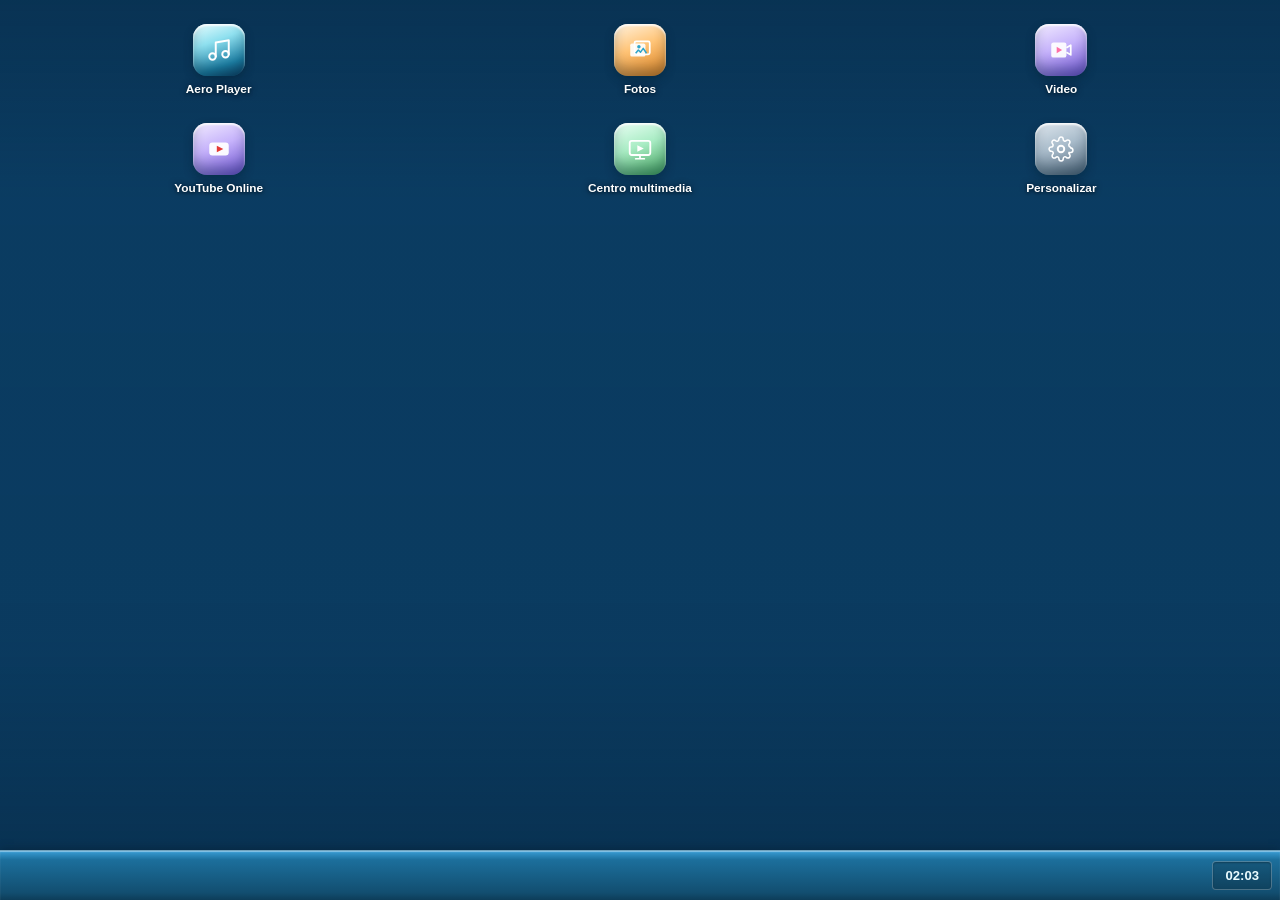
==== index.html @ 131b1865 "Add files via upload" ====
<!doctype html>
<html lang="es">
<head>
  <meta charset="UTF-8" />
  <meta name="viewport" content="width=device-width, initial-scale=1, viewport-fit=cover" />
  <meta name="theme-color" content="#2E86C1" />
  <title>Aero Player</title>
  <link rel="manifest" href="manifest.json" />
  <link rel="icon" href="icons/icon-192.png" />
  <link rel="apple-touch-icon" href="icons/icon-192.png" />
  <link rel="stylesheet" href="style.css" />
  <script src="vendor/jsmediatags.min.js"></script>
</head>
<body>
  <div class="desktop" id="desktop">
    <div class="desktop-icons">
      <button class="desktop-icon" id="appIcon" aria-label="Abrir Aero Player">
        <span class="desktop-icon-glyph">
          <svg width="26" height="26" viewBox="0 0 24 24" fill="none"><path d="M9 18V5l12-2v13" stroke="#fff" stroke-width="1.8" stroke-linecap="round" stroke-linejoin="round"/><circle cx="6" cy="18" r="3" stroke="#fff" stroke-width="1.8"/><circle cx="18" cy="16" r="3" stroke="#fff" stroke-width="1.8"/></svg>
        </span>
        <span class="desktop-icon-label">Aero Player</span>
      </button>

      <button class="desktop-icon" id="photosIcon" aria-label="Abrir Fotos">
        <span class="desktop-icon-glyph glyph-photos">
          <svg width="26" height="26" viewBox="0 0 24 24" fill="none"><rect x="3" y="6" width="14" height="12" rx="1.5" fill="#fff" fill-opacity="0.9"/><rect x="7" y="4" width="14" height="12" rx="1.5" fill="none" stroke="#fff" stroke-width="1.6"/><circle cx="11" cy="9" r="1.6" fill="#2fa4c9"/><path d="M8 15l2.5-3 2 2 2.5-3.5L18 15" stroke="#2fa4c9" stroke-width="1.4" stroke-linejoin="round" fill="none"/></svg>
        </span>
        <span class="desktop-icon-label">Fotos</span>
      </button>

      <button class="desktop-icon soon" data-app="Video" aria-label="Video">
        <span class="desktop-icon-glyph glyph-video">
          <svg width="26" height="26" viewBox="0 0 24 24" fill="none"><rect x="3" y="5" width="14" height="14" rx="2" fill="#fff" fill-opacity="0.92"/><path d="M17 10l4-2.5v9L17 14" stroke="#fff" stroke-width="1.6" stroke-linejoin="round" fill="none"/><path d="M8 9l5 3-5 3V9z" fill="#ff6fa5"/></svg>
        </span>
        <span class="desktop-icon-label">Video</span>
      </button>

      <button class="desktop-icon" id="youtubeIcon" aria-label="Abrir YouTube Online">
        <span class="desktop-icon-glyph glyph-video">
          <svg width="26" height="26" viewBox="0 0 24 24" fill="none"><rect x="3" y="6" width="18" height="12" rx="3" fill="#fff" fill-opacity="0.94"/><path d="M10 9l6 3-6 3V9z" fill="#e53935"/></svg>
        </span>
        <span class="desktop-icon-label">YouTube Online</span>
      </button>

      <button class="desktop-icon soon" data-app="Centro multimedia" aria-label="Centro multimedia">
        <span class="desktop-icon-glyph glyph-media">
          <svg width="26" height="26" viewBox="0 0 24 24" fill="none"><rect x="2.5" y="4.5" width="19" height="13" rx="2" fill="none" stroke="#fff" stroke-width="1.7"/><path d="M9.5 8.5l6 3-6 3v-6z" fill="#fff"/><path d="M8 21h8M12 17.5V21" stroke="#fff" stroke-width="1.6" stroke-linecap="round"/></svg>
        </span>
        <span class="desktop-icon-label">Centro multimedia</span>
      </button>

      <button class="desktop-icon" id="settingsIcon" aria-label="Personalizar fondo y música">
        <span class="desktop-icon-glyph glyph-settings">
          <svg width="26" height="26" viewBox="0 0 24 24" fill="none"><circle cx="12" cy="12" r="3" stroke="#fff" stroke-width="1.8"/><path d="M19.4 15a1.65 1.65 0 00.33 1.82l.06.06a2 2 0 11-2.83 2.83l-.06-.06a1.65 1.65 0 00-1.82-.33 1.65 1.65 0 00-1 1.51V21a2 2 0 01-4 0v-.09a1.65 1.65 0 00-1-1.51 1.65 1.65 0 00-1.82.33l-.06.06a2 2 0 11-2.83-2.83l.06-.06a1.65 1.65 0 00.33-1.82 1.65 1.65 0 00-1.51-1H3a2 2 0 010-4h.09a1.65 1.65 0 001.51-1 1.65 1.65 0 00-.33-1.82l-.06-.06a2 2 0 112.83-2.83l.06.06a1.65 1.65 0 001.82.33H9a1.65 1.65 0 001-1.51V3a2 2 0 014 0v.09a1.65 1.65 0 001 1.51 1.65 1.65 0 001.82-.33l.06-.06a2 2 0 112.83 2.83l-.06.06a1.65 1.65 0 00-.33 1.82V9c.14.6.63 1.05 1.24 1.19a1.65 1.65 0 001.51 1H21a2 2 0 010 4h-.09a1.65 1.65 0 00-1.51 1z" stroke="#fff" stroke-width="1.4" stroke-linejoin="round"/></svg>
        </span>
        <span class="desktop-icon-label">Personalizar</span>
      </button>
    </div>

    <div class="desktop-taskbar">
      <div class="taskbar-buttons" id="taskbarButtons"></div>
      <div class="taskbar-clock" id="taskbarClock">3:00</div>
    </div>
  </div>

  <div class="window" id="appWindow" data-title="Aero Player">
    <div class="window-titlebar">
      <div class="window-title">
        <span class="window-title-icon"></span>
        Aero Player
      </div>
      <div class="window-controls">
        <button class="win-btn win-min" data-action="min" aria-label="Minimizar">
          <svg width="10" height="10" viewBox="0 0 10 10"><rect x="0" y="8" width="10" height="2" fill="currentColor"/></svg>
        </button>
        <button class="win-btn win-max" data-action="max" aria-label="Maximizar">
          <svg width="10" height="10" viewBox="0 0 10 10"><rect x="0.5" y="0.5" width="9" height="9" stroke="currentColor" stroke-width="1.4" fill="none"/></svg>
        </button>
        <button class="win-btn win-close" data-action="close" aria-label="Cerrar">
          <svg width="11" height="11" viewBox="0 0 11 11"><path d="M1 1l9 9M10 1l-9 9" stroke="currentColor" stroke-width="1.8" stroke-linecap="round"/></svg>
        </button>
      </div>
    </div>

    <div class="window-body no-pad">
      <div class="lock-widget">
        <div class="lock-widget-sky">
          <div class="lock-widget-top">
            <span class="brand-chip">
              <span class="brand-badge"></span>
              Aero Player
            </span>
            <span class="status-glyphs">
              <svg width="14" height="14" viewBox="0 0 24 24" fill="none"><path d="M12 20.5a1.4 1.4 0 100-2.8 1.4 1.4 0 000 2.8zM6.5 14.5a8 8 0 0111 0M3.5 10.8a12.5 12.5 0 0117 0" stroke="currentColor" stroke-width="1.8" stroke-linecap="round"/></svg>
              <svg width="17" height="12" viewBox="0 0 24 16" fill="none"><rect x="1" y="1" width="19" height="14" rx="3" stroke="currentColor" stroke-width="1.6"/><rect x="3.5" y="3.5" width="12" height="9" rx="1.4" fill="currentColor"/><rect x="21" y="5.5" width="2" height="5" rx="1" fill="currentColor"/></svg>
            </span>
          </div>
          <div class="lock-date" id="lockDate">martes 1 de septiembre</div>
          <div class="lock-time" id="lockTime">3:00</div>
        </div>
      </div>

      <div class="split-container" id="splitContainer">
        <section class="glass-panel now-playing" id="paneTop">
          <div class="orb-wrap" id="orbWrap">
            <img class="cover-art" id="coverArt" alt="" />
            <div class="orb-disc" id="orbDisc"></div>
          </div>

          <div class="track-meta">
            <div class="track-title" id="trackTitle">Sin música cargada</div>
            <div class="track-artist" id="trackArtist">Agrega canciones para empezar</div>
          </div>

          <div class="progress-row">
            <div class="progress-track" id="progressTrack">
              <div class="progress-fill" id="progressFill"></div>
            </div>
            <div class="progress-labels">
              <span id="timeCurrent">0:00</span>
              <span id="timeDuration">0:00</span>
            </div>
          </div>

          <div class="controls-row">
            <button class="transport-btn small" id="prevBtn" aria-label="Anterior">
              <svg width="20" height="20" viewBox="0 0 24 24" fill="currentColor"><path d="M6 6h2v12H6zM19 6l-9 6 9 6z"/></svg>
            </button>
            <button class="transport-btn play" id="playBtn" aria-label="Reproducir">
              <svg id="playIcon" width="26" height="26" viewBox="0 0 24 24" fill="currentColor"><path d="M8 5v14l12-7z"/></svg>
            </button>
            <button class="transport-btn small" id="nextBtn" aria-label="Siguiente">
              <svg width="20" height="20" viewBox="0 0 24 24" fill="currentColor"><path d="M16 6h2v12h-2zM5 6l9 6-9 6z"/></svg>
            </button>
          </div>

          <div class="visualizer" id="visualizer" aria-hidden="true">
            <span></span><span></span><span></span><span></span><span></span><span></span><span></span>
          </div>

          <div class="volume-row">
            <svg width="16" height="16" viewBox="0 0 24 24" fill="currentColor"><path d="M3 10v4h4l5 5V5L7 10H3z"/></svg>
            <input type="range" id="volumeSlider" min="0" max="100" value="80" />
          </div>
        </section>

        <div class="split-divider" id="splitDivider" role="separator" tabindex="0" aria-orientation="horizontal" aria-valuemin="25" aria-valuemax="78" aria-valuenow="58" aria-label="Redimensionar paneles">
          <span class="split-grip"></span>
        </div>

        <section class="glass-panel playlist-panel" id="paneBottom">
          <div class="playlist-head">
            <div class="playlist-heading"><span class="playlist-title">Tu música</span><span class="playlist-count" id="playlistCount">0 canciones</span></div>
            <div class="library-tools">
              <input id="searchInput" class="library-search" type="search" placeholder="Buscar…" aria-label="Buscar en tu música" />
              <select id="sortSelect" class="library-sort" aria-label="Ordenar biblioteca">
                <option value="added">Agregadas</option><option value="title">Título</option><option value="artist">Artista</option><option value="album">Álbum</option><option value="favorite">Favoritas</option>
              </select>
            </div>
          </div>

          <div class="playlist-scroll" id="playlistScroll">
            <div class="empty-state" id="emptyState">
              <svg viewBox="0 0 24 24" fill="none"><path d="M9 18V5l12-2v13" stroke="currentColor" stroke-width="1.6" stroke-linecap="round" stroke-linejoin="round"/><circle cx="6" cy="18" r="3" stroke="currentColor" stroke-width="1.6"/><circle cx="18" cy="16" r="3" stroke="currentColor" stroke-width="1.6"/></svg>
              <div>Aún no tienes canciones aquí.<br />Agrega archivos de música de tu dispositivo.</div>
            </div>
          </div>

          <div class="dock-row">
            <button class="dock-icon dock-add" id="addBtnEmpty" title="Agregar música" aria-label="Agregar música">
              <svg width="24" height="24" viewBox="0 0 24 24" fill="none"><path d="M4 20l3-8 11-9 3 3-9 11-8 3z" stroke="#fff" stroke-width="1.6" stroke-linejoin="round" fill="rgba(255,255,255,0.25)"/><path d="M14.5 4.5l5 5" stroke="#fff" stroke-width="1.6"/><circle cx="6.5" cy="17.5" r="2" fill="#fff"/></svg>
            </button>
            <button class="dock-icon dock-shuffle" id="shuffleBtn" title="Aleatorio" aria-label="Aleatorio">
              <svg width="24" height="24" viewBox="0 0 24 24" fill="none">
                <g fill="#fff"><circle cx="12" cy="4.5" r="2.6"/><circle cx="19" cy="9.5" r="2.6"/><circle cx="19" cy="16.5" r="2.6"/><circle cx="12" cy="20.5" r="2.6"/><circle cx="5" cy="16.5" r="2.6"/><circle cx="5" cy="9.5" r="2.6"/><circle cx="12" cy="12.5" r="2.9" fill="rgba(255,255,255,0.85)"/></g>
              </svg>
            </button>
            <button class="dock-icon dock-repeat" id="repeatBtn" title="Repetir" aria-label="Repetir">
              <svg width="22" height="22" viewBox="0 0 24 24" fill="none"><rect x="9" y="2" width="6" height="9" rx="2" fill="#fff"/><path d="M7 10c0 3 2 5.5 5 5.5s5-2.5 5-5.5" stroke="#fff" stroke-width="1.8" stroke-linecap="round"/><path d="M6 8l1 2-2 1M18 8l-1 2 2 1" stroke="#fff" stroke-width="1.6" stroke-linecap="round" stroke-linejoin="round"/><path d="M9 19h6M12 16v5" stroke="#fff" stroke-width="1.8" stroke-linecap="round"/></svg>
            </button>
            <button class="library-mini-btn" id="folderBtn" title="Agregar carpeta">＋ Carpeta</button>
            <button class="library-mini-btn" id="exportBtn" title="Exportar metadatos">Exportar</button>
            <button class="library-mini-btn" id="importBtn" title="Importar metadatos">Importar</button>
            <button class="library-mini-btn danger" id="clearLibraryBtn" title="Vaciar biblioteca">Vaciar</button>
          </div>
        </section>
      </div>
    </div>
  </div>

  <div class="window" id="youtubeWindow" data-title="YouTube Online">
    <div class="window-titlebar"><div class="window-title"><span class="window-title-icon"></span>YouTube Online</div><div class="window-controls"><button class="win-btn win-min" data-action="min" aria-label="Minimizar">−</button><button class="win-btn win-max" data-action="max" aria-label="Maximizar">□</button><button class="win-btn win-close" data-action="close" aria-label="Cerrar">×</button></div></div>
    <div class="window-body youtube-body">
      <div class="youtube-toolbar"><input id="youtubeUrlInput" type="url" placeholder="Pega un enlace de YouTube…" aria-label="Enlace de YouTube" /><button id="youtubeLoadBtn" class="glossy-btn">Cargar</button></div>
      <div class="youtube-note">Reproductor oficial incrustado. Aero Player no puede quitar los anuncios que YouTube decida mostrar.</div>
      <iframe id="youtubeFrame" title="Reproductor de YouTube" allow="autoplay; encrypted-media; picture-in-picture" allowfullscreen></iframe>
    </div>
  </div>

  <div class="window" id="photoWindow" data-title="Fotos">
    <div class="window-titlebar">
      <div class="window-title">
        <span class="window-title-icon"></span>
        Fotos
      </div>
      <div class="window-controls">
        <button class="win-btn win-min" data-action="min" aria-label="Minimizar">
          <svg width="10" height="10" viewBox="0 0 10 10"><rect x="0" y="8" width="10" height="2" fill="currentColor"/></svg>
        </button>
        <button class="win-btn win-max" data-action="max" aria-label="Maximizar">
          <svg width="10" height="10" viewBox="0 0 10 10"><rect x="0.5" y="0.5" width="9" height="9" stroke="currentColor" stroke-width="1.4" fill="none"/></svg>
        </button>
        <button class="win-btn win-close" data-action="close" aria-label="Cerrar">
          <svg width="11" height="11" viewBox="0 0 11 11"><path d="M1 1l9 9M10 1l-9 9" stroke="currentColor" stroke-width="1.8" stroke-linecap="round"/></svg>
        </button>
      </div>
    </div>

    <div class="window-body photo-body">
      <img class="photo-view" src="assets/monipple.jpg" alt="Foto" />
    </div>
  </div>

  <div class="window" id="settingsWindow" data-title="Personalizar">
    <div class="window-titlebar">
      <div class="window-title">
        <span class="window-title-icon"></span>
        Personalizar
      </div>
      <div class="window-controls">
        <button class="win-btn win-min" data-action="min" aria-label="Minimizar">
          <svg width="10" height="10" viewBox="0 0 10 10"><rect x="0" y="8" width="10" height="2" fill="currentColor"/></svg>
        </button>
        <button class="win-btn win-max" data-action="max" aria-label="Maximizar">
          <svg width="10" height="10" viewBox="0 0 10 10"><rect x="0.5" y="0.5" width="9" height="9" stroke="currentColor" stroke-width="1.4" fill="none"/></svg>
        </button>
        <button class="win-btn win-close" data-action="close" aria-label="Cerrar">
          <svg width="11" height="11" viewBox="0 0 11 11"><path d="M1 1l9 9M10 1l-9 9" stroke="currentColor" stroke-width="1.8" stroke-linecap="round"/></svg>
        </button>
      </div>
    </div>

    <div class="window-body settings-body">
      <div class="settings-card">
        <div class="settings-row">
          <div class="settings-row-text">
            <strong>Fondo de escritorio</strong>
            <span>La imagen detrás de los íconos y la barra de tareas</span>
          </div>
          <button class="library-mini-btn" id="wallpaperPickBtn">Elegir imagen</button>
        </div>
        <div class="settings-row">
          <div class="settings-row-text">
            <strong>Música de fondo</strong>
            <span>Suena en el escritorio; se pausa al abrir una ventana</span>
          </div>
          <button class="library-mini-btn" id="ambientPickBtn">Elegir audio</button>
        </div>
      </div>
      <button class="library-mini-btn danger" id="settingsResetBtn">Restablecer valores originales</button>
    </div>
  </div>

  <div class="toast" id="toast"></div>

  <input type="file" id="fileInput" accept="audio/*" multiple style="display:none" />
  <input type="file" id="coverInput" accept="image/*" style="display:none" />
  <input type="file" id="libraryInput" accept="application/json,.json" style="display:none" />
  <input type="file" id="wallpaperInput" accept="image/*" style="display:none" />
  <input type="file" id="ambientInput" accept="audio/*" style="display:none" />
  <audio id="audioEl" preload="metadata"></audio>
  <audio id="ambientEl" src="assets/desktop-ambient.mp3" loop preload="none"></audio>

  <script src="app.js"></script>
</body>
</html>
---- style.css ----
:root {
  --sky-deep: #0b3d63;
  --sky-mid: #1c6f9c;
  --sky-bright: #2fa4c9;
  --aqua: #a9ecf2;
  --leaf: #7fd88f;
  --leaf-deep: #3fa15a;
  --grass: #6fce4a;
  --pink: #ff6fa5;
  --pink-deep: #d43f7c;
  --violet: #9b7ff0;
  --violet-deep: #6a4fd0;
  --chrome-hi: #ffffff;
  --chrome-lo: #c7d7de;
  --ink: #0c2b3a;
  --ink-soft: #35566a;
  --glass: rgba(255, 255, 255, 0.34);
  --glass-strong: rgba(255, 255, 255, 0.68);
  --glass-edge: rgba(255, 255, 255, 0.9);
  --shadow-deep: rgba(4, 30, 46, 0.45);
  font-size: 16px;
}

* {
  box-sizing: border-box;
}

html,
body {
  margin: 0;
  padding: 0;
  height: 100%;
  overscroll-behavior: none;
}

body {
  font-family: "Segoe UI", "Helvetica Neue", Arial, sans-serif;
  color: var(--ink);
  background: #0b3d63;
  height: 100%;
  overflow: hidden;
  position: fixed;
  inset: 0;
}

/* ---------- Lock-screen style clock widget ---------- */
.lock-widget {
  padding: 0;
  flex-shrink: 0;
}

.lock-widget-sky {
  text-align: center;
  color: #ffffff;
  text-shadow: 0 2px 6px rgba(3, 30, 46, 0.55);
  padding: 7px 12px 10px;
  border-radius: 18px;
  background-image: url("assets/sky-widget.png");
  background-size: cover;
  background-position: center;
  image-rendering: pixelated;
  box-shadow:
    inset 0 2px 2px rgba(255, 255, 255, 0.7),
    inset 0 -30px 30px -20px rgba(3, 30, 46, 0.35),
    0 6px 16px -4px rgba(3, 30, 46, 0.4);
  border: 1px solid rgba(255, 255, 255, 0.6);
  position: relative;
  overflow: hidden;
}

.lock-widget-sky::before {
  content: "";
  position: absolute;
  inset: 0;
  background: linear-gradient(180deg, rgba(8, 40, 70, 0.32) 0%, rgba(8, 40, 70, 0.12) 45%, rgba(8, 40, 70, 0.3) 100%);
  pointer-events: none;
}

.lock-widget-sky > * {
  position: relative;
  z-index: 1;
}

.lock-widget-top {
  display: flex;
  align-items: center;
  justify-content: space-between;
  margin-bottom: 6px;
}

.brand-chip {
  display: flex;
  align-items: center;
  gap: 7px;
  font-size: 0.78rem;
  font-weight: 600;
  background: rgba(255, 255, 255, 0.28);
  border: 1px solid rgba(255, 255, 255, 0.55);
  padding: 4px 10px 4px 5px;
  border-radius: 999px;
  backdrop-filter: blur(6px);
}

.brand-badge {
  width: 18px;
  height: 18px;
  border-radius: 6px;
  background: linear-gradient(180deg, #eafcff 0%, #7fd2e8 45%, #1c8db0 100%);
  box-shadow:
    inset 0 1px 1px rgba(255, 255, 255, 0.95),
    inset 0 -2px 3px rgba(4, 60, 85, 0.35);
  position: relative;
  flex-shrink: 0;
}

.status-glyphs {
  display: flex;
  align-items: center;
  gap: 6px;
  opacity: 0.9;
}

.lock-date {
  font-size: 0.82rem;
  font-weight: 500;
  letter-spacing: 0.3px;
  opacity: 0.95;
}

.lock-time {
  font-size: 2.1rem;
  font-weight: 700;
  line-height: 1.1;
  letter-spacing: 0.5px;
}

/* Glass panel base, used by album card and playlist */
.glass-panel {
  background: linear-gradient(155deg, var(--glass-strong), var(--glass) 55%, rgba(255, 255, 255, 0.2));
  border: 1px solid var(--glass-edge);
  border-radius: 26px;
  box-shadow:
    inset 0 1px 1px rgba(255, 255, 255, 0.95),
    inset 0 -18px 30px -20px rgba(255, 255, 255, 0.65),
    0 12px 30px -10px var(--shadow-deep);
  backdrop-filter: blur(16px);
  -webkit-backdrop-filter: blur(16px);
  position: relative;
  overflow: hidden;
}

.glass-panel::before {
  content: "";
  position: absolute;
  top: -30%;
  left: -10%;
  width: 120%;
  height: 55%;
  background: linear-gradient(180deg, rgba(255, 255, 255, 0.6), transparent);
  transform: rotate(-4deg);
  pointer-events: none;
}

/* Now-playing hero */
.now-playing {
  padding: 22px 22px 18px;
  display: flex;
  flex-direction: column;
  align-items: center;
  gap: 14px;
  flex-shrink: 0;
}

.orb-wrap {
  width: 176px;
  height: 176px;
  flex-shrink: 0;
  border-radius: 50%;
  position: relative;
  display: flex;
  align-items: center;
  justify-content: center;
  overflow: hidden;
  background: linear-gradient(160deg, #eafeff 0%, #8fe0ef 35%, #1c7ea3 75%, #0b3d63 100%);
  box-shadow:
    inset 0 3px 4px rgba(255, 255, 255, 0.95),
    inset 0 -14px 26px rgba(4, 40, 60, 0.4),
    0 14px 34px -8px rgba(3, 30, 46, 0.55);
}

.cover-art {
  position: absolute;
  inset: 0;
  width: 100%;
  height: 100%;
  object-fit: cover;
  display: none;
}

.orb-wrap.has-cover .cover-art {
  display: block;
}

.orb-wrap.has-cover .orb-disc {
  display: none;
}

.orb-wrap.has-cover.spinning .cover-art {
  animation: spin 8s linear infinite;
}

.orb-wrap::after {
  content: "";
  position: absolute;
  top: 8%;
  left: 14%;
  width: 46%;
  height: 30%;
  border-radius: 50%;
  background: rgba(255, 255, 255, 0.8);
  filter: blur(3px);
}

.orb-wrap.spinning .orb-disc {
  animation: spin 8s linear infinite;
}

.orb-disc {
  width: 66%;
  height: 66%;
  border-radius: 50%;
  background: conic-gradient(from 200deg, #f4fbff, #cfe9f5, #eaf6ff, #d8cdf5, #cdeef0, #f4fbff);
  display: flex;
  align-items: center;
  justify-content: center;
  box-shadow: inset 0 0 0 6px rgba(255, 255, 255, 0.4), inset 0 2px 6px rgba(3, 30, 46, 0.25);
}

.orb-disc::after {
  content: "";
  width: 20%;
  height: 20%;
  border-radius: 50%;
  background: radial-gradient(circle at 35% 30%, #ffffff, #b9c6cd 60%, #7c8a92);
  box-shadow: inset 0 1px 2px rgba(0, 0, 0, 0.35);
}

@keyframes spin {
  to {
    transform: rotate(360deg);
  }
}

.track-meta {
  text-align: center;
  color: #eafcff;
  text-shadow: 0 1px 3px rgba(2, 30, 45, 0.55);
  min-height: 46px;
}

.track-title {
  font-size: 1.08rem;
  font-weight: 600;
  overflow: hidden;
  text-overflow: ellipsis;
  white-space: nowrap;
  max-width: 280px;
}

.track-artist {
  font-size: 0.88rem;
  opacity: 0.85;
  margin-top: 2px;
}

/* Progress */
.progress-row {
  width: 100%;
  display: flex;
  flex-direction: column;
  gap: 4px;
}

.progress-track {
  position: relative;
  height: 10px;
  border-radius: 999px;
  background: rgba(6, 40, 58, 0.35);
  box-shadow: inset 0 2px 3px rgba(3, 25, 38, 0.5);
  cursor: pointer;
}

.progress-fill {
  position: absolute;
  inset: 0;
  width: 0%;
  border-radius: 999px;
  background: linear-gradient(180deg, #d3fff2, var(--leaf) 40%, var(--leaf-deep));
  box-shadow: inset 0 1px 1px rgba(255, 255, 255, 0.8);
}

.progress-fill::after {
  content: "";
  position: absolute;
  right: -2px;
  top: 50%;
  width: 16px;
  height: 16px;
  transform: translate(50%, -50%);
  border-radius: 50%;
  background: radial-gradient(circle at 35% 30%, #ffffff, #cfeee0 60%, #7fd88f);
  box-shadow: 0 1px 4px rgba(3, 25, 38, 0.5);
}

.progress-labels {
  display: flex;
  justify-content: space-between;
  font-size: 0.72rem;
  color: #eafcff;
  opacity: 0.85;
  padding: 0 2px;
}

/* Transport controls */
.controls-row {
  display: flex;
  align-items: center;
  justify-content: center;
  gap: 22px;
}

.transport-btn {
  border: none;
  cursor: pointer;
  display: flex;
  align-items: center;
  justify-content: center;
  background: linear-gradient(180deg, #ffffff, #cfe7ee 55%, #9cc7d6);
  box-shadow:
    inset 0 1px 1px rgba(255, 255, 255, 0.95),
    inset 0 -3px 5px rgba(20, 70, 90, 0.25),
    0 4px 10px rgba(4, 30, 46, 0.4);
  color: var(--sky-deep);
}

.transport-btn:active {
  transform: translateY(1px);
  box-shadow:
    inset 0 1px 1px rgba(255, 255, 255, 0.8),
    inset 0 2px 4px rgba(20, 70, 90, 0.3);
}

.transport-btn.small {
  width: 46px;
  height: 46px;
  border-radius: 50%;
}

.transport-btn.play {
  width: 68px;
  height: 68px;
  border-radius: 50%;
  background: linear-gradient(180deg, #eafff5, #a9ecc4 45%, #3fa15a);
}

/* Winamp-style visualizer bars */
.visualizer {
  display: flex;
  align-items: flex-end;
  justify-content: center;
  gap: 4px;
  width: 100%;
  max-width: 180px;
  height: 22px;
  padding: 0 6px;
}

.visualizer span {
  flex: 1;
  height: 14%;
  border-radius: 2px;
  background: linear-gradient(180deg, #d3fff2, var(--leaf) 55%, var(--leaf-deep));
  box-shadow: inset 0 1px 1px rgba(255, 255, 255, 0.7);
  transition: height 0.22s ease;
}

.visualizer.live span {
  opacity: 1;
}

.visualizer:not(.live) span {
  opacity: 0.45;
}

/* Playlist panel */
.playlist-panel {
  flex: 1;
  display: flex;
  flex-direction: column;
  min-height: 220px;
  padding: 16px 16px 14px;
}

.playlist-head {
  display: flex;
  align-items: center;
  justify-content: space-between;
  padding: 0 2px 10px;
}

.playlist-title {
  font-weight: 600;
  color: var(--ink);
  font-size: 0.98rem;
}

.playlist-count {
  font-size: 0.78rem;
  color: var(--ink-soft);
}

.playlist-scroll {
  flex: 1;
  overflow-y: auto;
  display: flex;
  flex-direction: column;
  gap: 6px;
  padding-right: 2px;
}

.track-row {
  display: flex;
  align-items: center;
  gap: 12px;
  padding: 8px 10px;
  border-radius: 14px;
  cursor: pointer;
  background: rgba(255, 255, 255, 0.32);
  border: 1px solid rgba(255, 255, 255, 0.55);
  transition: background 0.15s ease;
}

.track-row:active {
  background: rgba(255, 255, 255, 0.55);
}

.track-row.playing {
  background: linear-gradient(90deg, rgba(127, 216, 143, 0.45), rgba(255, 255, 255, 0.4));
  border-color: rgba(127, 216, 143, 0.75);
}

.track-num {
  width: 18px;
  text-align: center;
  font-size: 0.78rem;
  color: var(--ink-soft);
  flex-shrink: 0;
}

/* Buddy-orb style thumbnails, MSN-messenger flavored */
.track-thumb {
  width: 38px;
  height: 38px;
  border-radius: 50%;
  flex-shrink: 0;
  background: linear-gradient(160deg, #eafeff 0%, #8fe0ef 35%, #1c7ea3 100%);
  background-size: cover;
  background-position: center;
  box-shadow:
    inset 0 2px 2px rgba(255, 255, 255, 0.9),
    inset 0 -6px 8px rgba(4, 30, 46, 0.25),
    0 2px 5px rgba(4, 30, 46, 0.3);
  position: relative;
}

.track-thumb.buddy-0 { background-image: linear-gradient(160deg, #eafff5 0%, #a9ecc4 45%, #3fa15a 100%) !important; }
.track-thumb.buddy-1 { background-image: linear-gradient(160deg, #fff0f6 0%, #ffb0cf 45%, var(--pink-deep) 100%) !important; }
.track-thumb.buddy-2 { background-image: linear-gradient(160deg, #eafeff 0%, #8fe0ef 45%, #1c7ea3 100%) !important; }
.track-thumb.buddy-3 { background-image: linear-gradient(160deg, #f2ecff 0%, #c6b3fb 45%, var(--violet-deep) 100%) !important; }
.track-thumb.buddy-4 { background-image: linear-gradient(160deg, #fff3e0 0%, #ffc477 45%, #d97f1e 100%) !important; }

.track-thumb.no-cover::after {
  content: "";
  position: absolute;
  inset: 0;
  border-radius: 50%;
  background-image: url("data:image/svg+xml;utf8,<svg xmlns='http://www.w3.org/2000/svg' viewBox='0 0 24 24'><path fill='rgba(12,43,58,0.55)' d='M9 18V5l12-2v13c0 1.7-1.8 3-4 3s-4-1.3-4-3 1.8-3 4-3c.7 0 1.4.1 2 .4V7.4L11 9v9c0 1.7-1.8 3-4 3s-4-1.3-4-3 1.8-3 4-3c.7 0 1.4.1 2 .4V6.9L9 8v10z'/></svg>");
  background-repeat: no-repeat;
  background-position: center;
  background-size: 46%;
}

.track-row.playing .track-num {
  color: var(--leaf-deep);
  font-weight: 700;
}

.track-info {
  flex: 1;
  min-width: 0;
}

.track-info .name {
  font-size: 0.88rem;
  font-weight: 600;
  color: var(--ink);
  overflow: hidden;
  text-overflow: ellipsis;
  white-space: nowrap;
}

.track-info .sub {
  font-size: 0.72rem;
  color: var(--ink-soft);
}

.empty-state {
  flex: 1;
  display: flex;
  flex-direction: column;
  align-items: center;
  justify-content: center;
  text-align: center;
  gap: 10px;
  color: var(--ink-soft);
  padding: 16px;
}

.empty-state svg {
  width: 50px;
  height: 50px;
  opacity: 0.7;
}

/* ---------- Colorful glossy dock row (bottom shortcuts) ---------- */
.dock-row {
  display: flex;
  align-items: center;
  justify-content: center;
  gap: 18px;
  padding-top: 12px;
  margin-top: 4px;
  border-top: 1px solid rgba(255, 255, 255, 0.5);
}

.dock-icon {
  width: 56px;
  height: 56px;
  border-radius: 18px;
  border: none;
  cursor: pointer;
  display: flex;
  align-items: center;
  justify-content: center;
  color: #ffffff;
  box-shadow:
    inset 0 3px 3px rgba(255, 255, 255, 0.8),
    inset 0 -10px 14px rgba(0, 0, 0, 0.22),
    0 5px 12px rgba(4, 30, 46, 0.4);
  position: relative;
  transition: transform 0.1s ease;
}

.dock-icon::after {
  content: "";
  position: absolute;
  top: 7%;
  left: 10%;
  width: 55%;
  height: 32%;
  border-radius: 50%;
  background: rgba(255, 255, 255, 0.65);
  filter: blur(2.5px);
}

.dock-icon:active {
  transform: translateY(1px) scale(0.97);
}

.dock-add {
  background: linear-gradient(160deg, #a9ecc4 0%, var(--grass) 50%, var(--leaf-deep) 100%);
}

.dock-shuffle {
  background: linear-gradient(160deg, #ffb0cf 0%, var(--pink) 50%, var(--pink-deep) 100%);
}

.dock-shuffle.active {
  box-shadow:
    inset 0 2px 2px rgba(255, 255, 255, 0.75),
    inset 0 -6px 10px rgba(0, 0, 0, 0.18),
    0 0 0 3px rgba(255, 255, 255, 0.8),
    0 4px 12px rgba(212, 63, 124, 0.55);
}

.dock-repeat {
  background: linear-gradient(160deg, #d8c6ff 0%, var(--violet) 50%, var(--violet-deep) 100%);
  font-size: 1.35rem;
  font-weight: 700;
  line-height: 1;
}

.dock-repeat.active {
  box-shadow:
    inset 0 3px 3px rgba(255, 255, 255, 0.8),
    inset 0 -10px 14px rgba(0, 0, 0, 0.22),
    0 0 0 3px rgba(255, 255, 255, 0.85),
    0 4px 12px rgba(106, 79, 208, 0.6);
}

.volume-row {
  display: flex;
  align-items: center;
  gap: 10px;
  padding: 0 6px;
  color: #eafcff;
  width: 100%;
}

.volume-row input[type="range"] {
  flex: 1;
  -webkit-appearance: none;
  appearance: none;
  height: 6px;
  border-radius: 999px;
  background: rgba(6, 40, 58, 0.35);
  box-shadow: inset 0 1px 2px rgba(3, 25, 38, 0.5);
}

.volume-row input[type="range"]::-webkit-slider-thumb {
  -webkit-appearance: none;
  width: 15px;
  height: 15px;
  border-radius: 50%;
  background: radial-gradient(circle at 35% 30%, #ffffff, #cfeee0 60%, #7fd88f);
  box-shadow: 0 1px 3px rgba(3, 25, 38, 0.5);
}

.toast {
  position: fixed;
  bottom: 24px;
  left: 50%;
  transform: translateX(-50%) translateY(20px);
  background: rgba(12, 43, 58, 0.88);
  color: #eafcff;
  padding: 10px 18px;
  border-radius: 999px;
  font-size: 0.82rem;
  box-shadow: 0 6px 18px rgba(3, 20, 30, 0.4);
  opacity: 0;
  pointer-events: none;
  transition: opacity 0.25s ease, transform 0.25s ease;
  z-index: 10;
  white-space: nowrap;
}

.toast.show {
  opacity: 1;
  transform: translateX(-50%) translateY(0);
}


/* ---------- Desktop (XP/Vista style background + program icon + taskbar) ---------- */
.desktop {
  position: fixed;
  top: 0;
  right: 0;
  bottom: 0;
  left: 0;
  z-index: 1;
  background-image:
    linear-gradient(180deg, rgba(4, 25, 45, 0.28) 0%, rgba(4, 25, 45, 0.02) 22%, rgba(4, 25, 45, 0.05) 70%, rgba(4, 25, 45, 0.35) 100%),
    url("assets/desktop-wallpaper.jpg");
  background-size: cover;
  background-position: center;
}

.desktop-icons {
  position: absolute;
  top: calc(18px + env(safe-area-inset-top));
  left: 10px;
  right: 10px;
  display: grid;
  grid-template-columns: repeat(3, 1fr);
  gap: 14px 4px;
}

.desktop-icon {
  border: none;
  background: none;
  cursor: pointer;
  display: flex;
  flex-direction: column;
  align-items: center;
  gap: 6px;
  padding: 6px;
}

.desktop-icon-glyph {
  width: 52px;
  height: 52px;
  border-radius: 14px;
  display: flex;
  align-items: center;
  justify-content: center;
  background: linear-gradient(160deg, #eafeff 0%, #8fe0ef 35%, #1c7ea3 75%, #0b3d63 100%);
  box-shadow:
    inset 0 2px 2px rgba(255, 255, 255, 0.85),
    inset 0 -8px 12px rgba(3, 30, 46, 0.3),
    0 4px 10px rgba(3, 30, 46, 0.4);
  animation: icon-invite 2.2s ease-in-out infinite;
}

.desktop-icon-glyph.glyph-photos {
  background: linear-gradient(160deg, #fff3e0 0%, #ffc477 45%, #d97f1e 100%);
}

.desktop-icon-glyph.glyph-video {
  background: linear-gradient(160deg, #f2ecff 0%, #c6b3fb 45%, var(--violet-deep) 100%);
}

.desktop-icon-glyph.glyph-media {
  background: linear-gradient(160deg, #eafff5 0%, #a9ecc4 45%, #3fa15a 100%);
}

.desktop-icon-glyph.glyph-settings {
  background: linear-gradient(160deg, #dfe7ee 0%, #a9bccb 45%, #4d6478 100%);
}

@keyframes icon-invite {
  0%, 100% { transform: scale(1); }
  50% { transform: scale(1.06); }
}

.desktop-icon-label {
  font-size: 0.74rem;
  font-weight: 600;
  color: #ffffff;
  text-shadow: 0 1px 3px rgba(3, 30, 46, 0.9), 0 0 6px rgba(3, 30, 46, 0.6);
  text-align: center;
  line-height: 1.25;
}

/* XP-Luna style taskbar with a glossy start button */
.desktop-taskbar {
  position: absolute;
  left: 0;
  right: 0;
  bottom: 0;
  height: calc(50px + env(safe-area-inset-bottom));
  padding-bottom: env(safe-area-inset-bottom);
  display: flex;
  align-items: center;
  justify-content: space-between;
  padding-left: 8px;
  padding-right: 8px;
  gap: 10px;
  background: linear-gradient(180deg, #3a9ed6 0%, #1c6f9c 18%, #124e70 85%, #0d3d59 100%);
  border-top: 1px solid rgba(180, 230, 255, 0.6);
  box-shadow: inset 0 1px 1px rgba(255, 255, 255, 0.4), 0 -2px 8px rgba(3, 20, 32, 0.3);
}

.taskbar-buttons {
  display: flex;
  align-items: center;
  gap: 6px;
  overflow-x: auto;
  flex: 1;
  min-width: 0;
}

.taskbar-app-btn {
  display: flex;
  align-items: center;
  gap: 7px;
  border: none;
  cursor: pointer;
  padding: 7px 14px 7px 8px;
  border-radius: 5px;
  font-weight: 600;
  font-size: 0.78rem;
  color: #ffffff;
  background: linear-gradient(180deg, rgba(255, 255, 255, 0.22), rgba(255, 255, 255, 0.05));
  box-shadow: inset 0 1px 1px rgba(255, 255, 255, 0.3), inset 0 0 0 1px rgba(255, 255, 255, 0.15);
}

.taskbar-app-btn.active {
  background: linear-gradient(180deg, rgba(10, 30, 45, 0.45), rgba(10, 30, 45, 0.25));
  box-shadow:
    inset 0 2px 4px rgba(0, 0, 0, 0.45),
    inset 0 0 0 1px rgba(255, 255, 255, 0.35);
}

.taskbar-app-icon {
  width: 18px;
  height: 18px;
  border-radius: 4px;
  background: linear-gradient(180deg, #eafcff, #7fd2e8 60%, #1c8db0);
  box-shadow: inset 0 1px 1px rgba(255, 255, 255, 0.9);
  flex-shrink: 0;
}

.taskbar-clock {
  color: #eafcff;
  font-size: 0.82rem;
  font-weight: 600;
  background: rgba(0, 0, 0, 0.18);
  border: 1px solid rgba(255, 255, 255, 0.25);
  box-shadow: inset 0 1px 2px rgba(0, 0, 0, 0.3);
  padding: 6px 12px;
  border-radius: 4px;
}

/* ---------- Application window: full-screen "installed app" by default,
   with an authentic XP/Vista-glass titlebar. Restore = smaller floating demo. ---------- */
.window {
  position: fixed;
  top: 0;
  right: 0;
  bottom: 0;
  left: 0;
  z-index: 3;
  border-radius: 0;
  overflow: hidden;
  display: flex;
  flex-direction: column;
  box-shadow: none;
  transform: scale(1);
  opacity: 1;
  transition: transform 0.28s cubic-bezier(0.2, 0.8, 0.3, 1.1), opacity 0.22s ease,
    top 0.3s ease, right 0.3s ease, bottom 0.3s ease, left 0.3s ease, border-radius 0.3s ease;
  transform-origin: 66px 54px;
}

.window.restored {
  top: 64px;
  right: 26px;
  bottom: calc(96px + env(safe-area-inset-bottom));
  left: 26px;
  border-radius: 8px 8px 0 0;
  box-shadow: 0 26px 50px -6px rgba(2, 20, 32, 0.65), 0 0 0 2px #0a3d6b;
}

.window:not(.open) {
  transform: scale(0.15);
  opacity: 0;
  pointer-events: none;
}

/* Classic XP "Luna" titlebar: solid saturated blue, rounded top corners only,
   Tahoma-style bold caption, thin gloss band (not a Vista glass sheen). */
.window-titlebar {
  flex-shrink: 0;
  position: relative;
  display: flex;
  align-items: center;
  justify-content: space-between;
  padding: 5px 4px 5px 8px;
  padding-top: calc(5px + env(safe-area-inset-top));
  background: linear-gradient(180deg, #2e7fd6 0%, #1958b8 18%, #0f3f9e 45%, #0a3d6b 100%);
  border: 2px solid #0a3d6b;
  border-bottom: none;
}

.window:not(.restored) .window-titlebar {
  border-radius: 0;
  border-width: 0;
}

.window.restored .window-titlebar {
  border-radius: 6px 6px 0 0;
}

.window-titlebar::before {
  content: "";
  position: absolute;
  top: 3px;
  left: 3px;
  right: 3px;
  height: 40%;
  background: linear-gradient(180deg, rgba(255, 255, 255, 0.45), rgba(255, 255, 255, 0));
  border-radius: 4px 4px 0 0;
  pointer-events: none;
}

.window-title {
  display: flex;
  align-items: center;
  gap: 7px;
  color: #ffffff;
  font-family: "Tahoma", "Segoe UI", Verdana, sans-serif;
  font-weight: 700;
  font-size: 0.85rem;
  text-shadow: 0 1px 1px rgba(0, 15, 40, 0.8);
  position: relative;
  z-index: 1;
  letter-spacing: 0.2px;
}

.window-title-icon {
  width: 16px;
  height: 16px;
  border-radius: 3px;
  background: linear-gradient(180deg, #eafcff, #7fd2e8 60%, #1c8db0);
  box-shadow: inset 0 1px 1px rgba(255, 255, 255, 0.9), 0 0 0 1px rgba(3, 30, 46, 0.4);
  flex-shrink: 0;
}

.window-controls {
  display: flex;
  align-items: center;
  gap: 2px;
  position: relative;
  z-index: 1;
}

/* Classic XP square beveled buttons */
.win-btn {
  width: 21px;
  height: 20px;
  border-radius: 2px;
  border: 1px solid rgba(5, 30, 60, 0.6);
  cursor: pointer;
  display: flex;
  align-items: center;
  justify-content: center;
  color: #17456b;
  background: linear-gradient(180deg, #ffffff 0%, #d9e8f5 40%, #a7c6e0 55%, #cfe3f3 100%);
  box-shadow:
    inset 1px 1px 0 rgba(255, 255, 255, 0.95),
    inset -1px -1px 0 rgba(70, 110, 150, 0.5);
}

.win-btn:active {
  background: linear-gradient(180deg, #a7c6e0 0%, #cfe3f3 100%);
  box-shadow: inset 1px 1px 2px rgba(20, 50, 80, 0.5);
}

.win-close {
  color: #ffffff;
  background: linear-gradient(180deg, #ff9d8f 0%, #e6433f 40%, #b3211d 55%, #e6433f 100%);
  box-shadow:
    inset 1px 1px 0 rgba(255, 210, 200, 0.8),
    inset -1px -1px 0 rgba(90, 10, 5, 0.5);
}

.win-close:active {
  background: linear-gradient(180deg, #b3211d 0%, #e6433f 100%);
}

.window-body {
  flex: 1;
  overflow: hidden;
  padding: 14px 16px calc(18px + env(safe-area-inset-bottom));
  display: flex;
  flex-direction: column;
  gap: 10px;
  background: linear-gradient(180deg, #eaf7ff 0%, #d8effa 40%, #eef8ff 100%);
  border: 2px solid #0a3d6b;
  border-top: none;
  min-height: 0;
}

.window:not(.restored) .window-body {
  border-width: 0;
}

/* Split layout: now-playing / draggable divider / playlist — fills the
   window with no page-level scroll, like OpenTune's resizable panes. */
.split-container {
  flex: 1;
  min-height: 0;
  display: flex;
  flex-direction: column;
}

.split-container .now-playing,
.split-container .playlist-panel {
  flex: 0 0 auto;
  min-height: 90px;
  overflow-y: auto;
}

.split-divider {
  flex: 0 0 auto;
  height: 16px;
  display: flex;
  align-items: center;
  justify-content: center;
  cursor: row-resize;
  touch-action: none;
}

.split-grip {
  width: 46px;
  height: 5px;
  border-radius: 3px;
  background: linear-gradient(180deg, rgba(10, 61, 107, 0.5), rgba(10, 61, 107, 0.25));
  box-shadow: inset 0 1px 1px rgba(255, 255, 255, 0.5);
}

.split-divider:active .split-grip {
  background: rgba(47, 143, 208, 0.7);
}

.photo-body {
  align-items: center;
  justify-content: center;
  padding: 18px;
}

.photo-view {
  max-width: 100%;
  max-height: 100%;
  border-radius: 10px;
  box-shadow: 0 10px 26px rgba(3, 20, 32, 0.35), 0 0 0 4px #ffffff;
  object-fit: contain;
}


/* Aero Player 0.8 library / mobile enhancements */
.playlist-head{gap:10px;align-items:center;flex-wrap:wrap}.playlist-heading{display:flex;align-items:center;gap:8px}.library-tools{display:flex;gap:6px;margin-left:auto}.library-search,.library-sort{border:1px solid rgba(44,112,155,.35);border-radius:9px;background:rgba(255,255,255,.78);padding:6px 9px;color:#164a69;min-width:110px;box-shadow:inset 0 1px 2px rgba(0,0,0,.08)}.library-search{width:150px}.track-row{position:relative}.track-row:focus-visible{outline:2px solid #2e86c1;outline-offset:-2px}.track-actions{margin-left:auto;display:flex;gap:3px;opacity:.55}.track-row:hover .track-actions,.track-row:focus-within .track-actions{opacity:1}.track-action{width:27px;height:27px;border:1px solid rgba(60,120,155,.25);border-radius:7px;background:linear-gradient(#fff,#dceefa);color:#24678b;font-weight:700;cursor:pointer}.track-action.danger{color:#b72e43}.library-mini-btn{border:1px solid rgba(43,110,150,.3);border-radius:8px;padding:6px 9px;background:linear-gradient(#fff,#d8edf8);color:#174f70;font-weight:700;cursor:pointer}.library-mini-btn.danger{color:#a22f43}.drop-target{outline:2px dashed rgba(46,134,193,.7);outline-offset:-5px}.progress-track{cursor:pointer}.progress-track:focus-visible{outline:2px solid #2e86c1}.youtube-body{display:flex;flex-direction:column;gap:10px;padding:12px;background:#e8f6ff}.youtube-toolbar{display:flex;gap:8px}.youtube-toolbar input{flex:1;border:1px solid rgba(43,110,150,.35);border-radius:9px;padding:9px 10px}.glossy-btn{border:1px solid rgba(43,110,150,.35);border-radius:9px;padding:8px 14px;background:linear-gradient(#fff,#bfe4f5);color:#164a69;font-weight:700;cursor:pointer}.youtube-note{font-size:12px;color:#41677d;background:rgba(255,255,255,.65);border-radius:8px;padding:7px}.youtube-body iframe{width:100%;height:min(55vh,420px);border:0;border-radius:10px;background:#000;box-shadow:0 2px 10px rgba(0,0,0,.18)}
@media (max-width:700px){.desktop-icons{gap:8px}.desktop-icon{transform:scale(.9);transform-origin:top left}.window{inset:6px!important;width:auto!important;height:auto!important}.window-titlebar{min-height:38px}.lock-widget-sky{padding:10px}.split-container{min-height:0}.playlist-head{padding:8px}.library-tools{width:100%;margin-left:0}.library-search{flex:1;width:auto}.track-actions{opacity:1}.track-row{min-height:58px}.dock-row{flex-wrap:wrap;justify-content:center}.library-mini-btn{font-size:11px}.youtube-body iframe{height:48vh}.youtube-toolbar{flex-direction:column}}
@media (prefers-reduced-motion:reduce){*,*::before,*::after{animation-duration:.01ms!important;animation-iteration-count:1!important;scroll-behavior:auto!important}.visualizer{transition:none!important}}

/* ---------- Personalizar (wallpaper + ambient music picker) ---------- */
.settings-body {
  display: flex;
  flex-direction: column;
  gap: 14px;
  padding: 16px;
  background: linear-gradient(180deg, #eaf7ff 0%, #d8effa 40%, #eef8ff 100%);
}

.settings-card {
  display: flex;
  flex-direction: column;
  gap: 10px;
  background: rgba(255, 255, 255, 0.55);
  border: 1px solid rgba(255, 255, 255, 0.8);
  border-radius: 12px;
  padding: 12px;
}

.settings-row {
  display: flex;
  align-items: center;
  justify-content: space-between;
  gap: 12px;
}

.settings-row-text {
  display: flex;
  flex-direction: column;
  gap: 2px;
  min-width: 0;
}

.settings-row-text strong {
  font-size: 0.88rem;
  color: var(--ink);
}

.settings-row-text span {
  font-size: 0.74rem;
  color: var(--ink-soft);
}

.settings-body .library-mini-btn {
  flex-shrink: 0;
  white-space: nowrap;
}
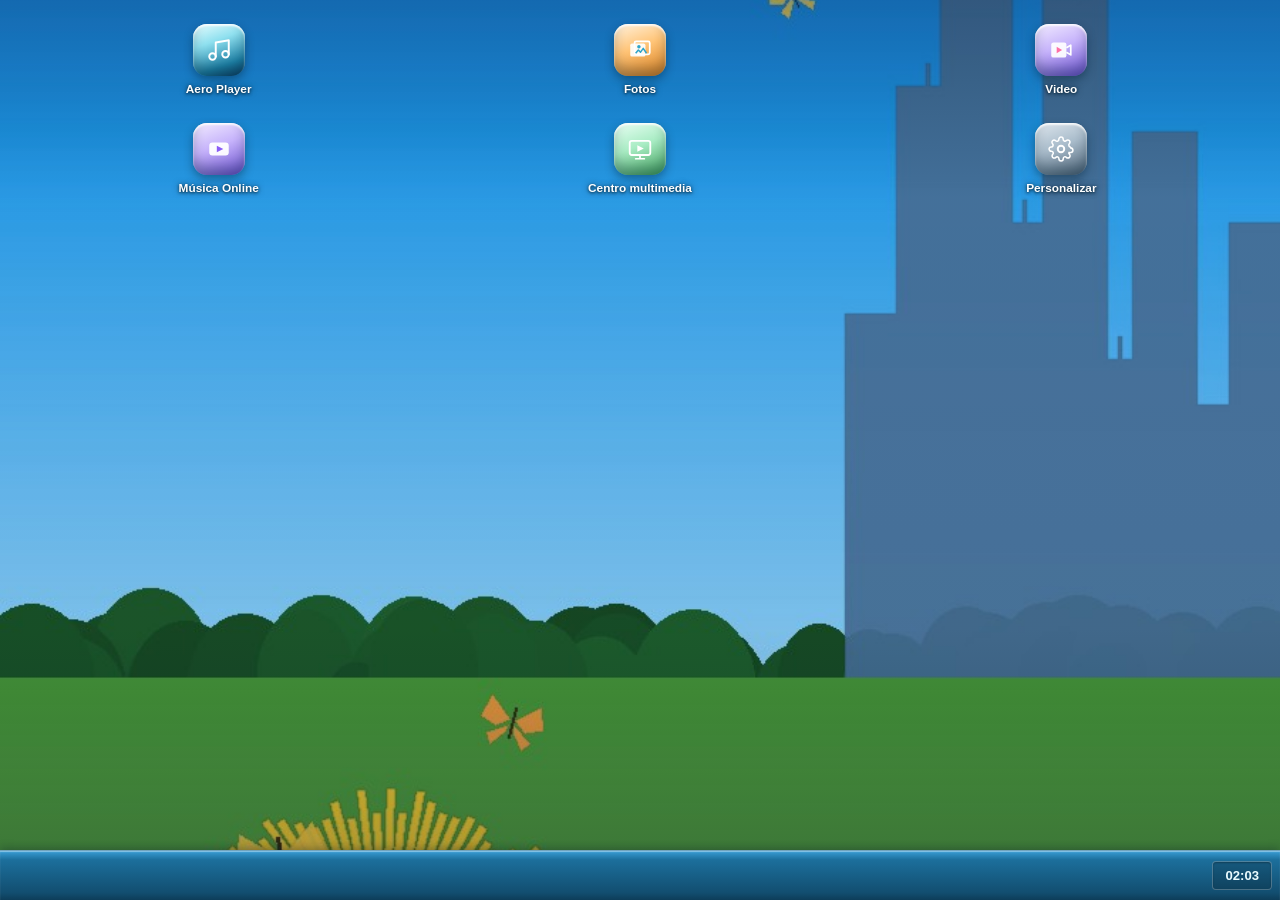
==== commit e3616434: "Add files via upload" ====
--- a/index.html
+++ b/index.html
@@ -35,11 +35,11 @@
         <span class="desktop-icon-label">Video</span>
       </button>
 
-      <button class="desktop-icon" id="youtubeIcon" aria-label="Abrir YouTube Online">
+      <button class="desktop-icon" id="onlineMusicIcon" aria-label="Abrir Música Online">
         <span class="desktop-icon-glyph glyph-video">
-          <svg width="26" height="26" viewBox="0 0 24 24" fill="none"><rect x="3" y="6" width="18" height="12" rx="3" fill="#fff" fill-opacity="0.94"/><path d="M10 9l6 3-6 3V9z" fill="#e53935"/></svg>
-        </span>
-        <span class="desktop-icon-label">YouTube Online</span>
+          <svg width="26" height="26" viewBox="0 0 24 24" fill="none"><rect x="3" y="6" width="18" height="12" rx="3" fill="#fff" fill-opacity="0.94"/><path d="M10 9l6 3-6 3V9z" fill="#8b5cf6"/></svg>
+        </span>
+        <span class="desktop-icon-label">Música Online</span>
       </button>
 
       <button class="desktop-icon soon" data-app="Centro multimedia" aria-label="Centro multimedia">
@@ -188,12 +188,48 @@
     </div>
   </div>
 
-  <div class="window" id="youtubeWindow" data-title="YouTube Online">
-    <div class="window-titlebar"><div class="window-title"><span class="window-title-icon"></span>YouTube Online</div><div class="window-controls"><button class="win-btn win-min" data-action="min" aria-label="Minimizar">−</button><button class="win-btn win-max" data-action="max" aria-label="Maximizar">□</button><button class="win-btn win-close" data-action="close" aria-label="Cerrar">×</button></div></div>
-    <div class="window-body youtube-body">
-      <div class="youtube-toolbar"><input id="youtubeUrlInput" type="url" placeholder="Pega un enlace de YouTube…" aria-label="Enlace de YouTube" /><button id="youtubeLoadBtn" class="glossy-btn">Cargar</button></div>
-      <div class="youtube-note">Reproductor oficial incrustado. Aero Player no puede quitar los anuncios que YouTube decida mostrar.</div>
-      <iframe id="youtubeFrame" title="Reproductor de YouTube" allow="autoplay; encrypted-media; picture-in-picture" allowfullscreen></iframe>
+  <div class="window" id="onlineMusicWindow" data-title="Música Online">
+    <div class="window-titlebar"><div class="window-title"><span class="window-title-icon"></span>Música Online</div><div class="window-controls"><button class="win-btn win-min" data-action="min" aria-label="Minimizar">−</button><button class="win-btn win-max" data-action="max" aria-label="Maximizar">□</button><button class="win-btn win-close" data-action="close" aria-label="Cerrar">×</button></div></div>
+    <div class="window-body onlinemusic-body">
+      <div class="onlinemusic-search-row">
+        <input id="onlineSearchInput" type="search" placeholder="Buscar canción o artista…" aria-label="Buscar música online" />
+        <button id="onlineSearchBtn" class="glossy-btn">Buscar</button>
+      </div>
+
+      <div class="onlinemusic-now" id="onlineNowCard">
+        <div class="onlinemusic-now-visual"><div id="onlinePlayerHost"></div></div>
+        <div class="onlinemusic-now-info">
+          <div class="onlinemusic-now-title" id="onlineNowTitle">Nada reproduciendo</div>
+          <div class="onlinemusic-now-artist" id="onlineNowArtist">Busca una canción para empezar</div>
+          <div class="progress-track onlinemusic-progress" id="onlineProgressTrack" tabindex="0" role="slider" aria-label="Progreso de la canción online"><div class="progress-fill" id="onlineProgressFill"></div></div>
+          <div class="onlinemusic-times"><span id="onlineTimeCurrent">0:00</span><span id="onlineTimeDuration">0:00</span></div>
+          <div class="onlinemusic-controls">
+            <button class="onlinemusic-ctrl-btn" id="onlinePrevBtn" title="Anterior" aria-label="Anterior">⏮</button>
+            <button class="onlinemusic-ctrl-btn primary" id="onlinePlayBtn" title="Reproducir" aria-label="Reproducir o pausar">▶</button>
+            <button class="onlinemusic-ctrl-btn" id="onlineNextBtn" title="Siguiente" aria-label="Siguiente">⏭</button>
+            <button class="onlinemusic-ctrl-btn" id="onlineRepeatBtn" title="Repetir" aria-label="Repetir">↻</button>
+            <button class="onlinemusic-ctrl-btn" id="onlineLikeBtn" title="Me gusta" aria-label="Añadir a favoritos online">☆</button>
+          </div>
+        </div>
+      </div>
+
+      <div class="onlinemusic-list-head">
+        <span id="onlineListLabel">Resultados</span>
+        <button class="library-mini-btn" id="onlineShowLikesBtn">♥ Favoritos</button>
+      </div>
+      <div class="onlinemusic-list" id="onlineList">
+        <div class="onlinemusic-empty" id="onlineEmptyState">Busca una canción o artista para empezar a escuchar, sin anuncios de por medio.</div>
+      </div>
+
+      <div class="onlinemusic-note">
+        <span>Búsqueda vía Innertube (Piped). Reproducción con el reproductor oficial de YouTube. Aero Player no está afiliado con YouTube/Google.</span>
+        <button class="onlinemusic-settings-toggle" id="onlineSettingsToggle" title="Configurar servidor de búsqueda" aria-label="Configurar servidor de búsqueda">⚙</button>
+      </div>
+      <div class="onlinemusic-settings" id="onlineSettingsPanel" hidden>
+        <label for="onlineInstanceInput">Servidor de búsqueda (instancia Piped)</label>
+        <input id="onlineInstanceInput" type="url" placeholder="https://pipedapi.ejemplo.com" />
+        <button class="library-mini-btn" id="onlineInstanceSaveBtn">Guardar</button>
+      </div>
     </div>
   </div>
 
--- a/style.css
+++ b/style.css
@@ -1019,8 +1019,42 @@
 
 
 /* Aero Player 0.8 library / mobile enhancements */
-.playlist-head{gap:10px;align-items:center;flex-wrap:wrap}.playlist-heading{display:flex;align-items:center;gap:8px}.library-tools{display:flex;gap:6px;margin-left:auto}.library-search,.library-sort{border:1px solid rgba(44,112,155,.35);border-radius:9px;background:rgba(255,255,255,.78);padding:6px 9px;color:#164a69;min-width:110px;box-shadow:inset 0 1px 2px rgba(0,0,0,.08)}.library-search{width:150px}.track-row{position:relative}.track-row:focus-visible{outline:2px solid #2e86c1;outline-offset:-2px}.track-actions{margin-left:auto;display:flex;gap:3px;opacity:.55}.track-row:hover .track-actions,.track-row:focus-within .track-actions{opacity:1}.track-action{width:27px;height:27px;border:1px solid rgba(60,120,155,.25);border-radius:7px;background:linear-gradient(#fff,#dceefa);color:#24678b;font-weight:700;cursor:pointer}.track-action.danger{color:#b72e43}.library-mini-btn{border:1px solid rgba(43,110,150,.3);border-radius:8px;padding:6px 9px;background:linear-gradient(#fff,#d8edf8);color:#174f70;font-weight:700;cursor:pointer}.library-mini-btn.danger{color:#a22f43}.drop-target{outline:2px dashed rgba(46,134,193,.7);outline-offset:-5px}.progress-track{cursor:pointer}.progress-track:focus-visible{outline:2px solid #2e86c1}.youtube-body{display:flex;flex-direction:column;gap:10px;padding:12px;background:#e8f6ff}.youtube-toolbar{display:flex;gap:8px}.youtube-toolbar input{flex:1;border:1px solid rgba(43,110,150,.35);border-radius:9px;padding:9px 10px}.glossy-btn{border:1px solid rgba(43,110,150,.35);border-radius:9px;padding:8px 14px;background:linear-gradient(#fff,#bfe4f5);color:#164a69;font-weight:700;cursor:pointer}.youtube-note{font-size:12px;color:#41677d;background:rgba(255,255,255,.65);border-radius:8px;padding:7px}.youtube-body iframe{width:100%;height:min(55vh,420px);border:0;border-radius:10px;background:#000;box-shadow:0 2px 10px rgba(0,0,0,.18)}
-@media (max-width:700px){.desktop-icons{gap:8px}.desktop-icon{transform:scale(.9);transform-origin:top left}.window{inset:6px!important;width:auto!important;height:auto!important}.window-titlebar{min-height:38px}.lock-widget-sky{padding:10px}.split-container{min-height:0}.playlist-head{padding:8px}.library-tools{width:100%;margin-left:0}.library-search{flex:1;width:auto}.track-actions{opacity:1}.track-row{min-height:58px}.dock-row{flex-wrap:wrap;justify-content:center}.library-mini-btn{font-size:11px}.youtube-body iframe{height:48vh}.youtube-toolbar{flex-direction:column}}
+.playlist-head{gap:10px;align-items:center;flex-wrap:wrap}.playlist-heading{display:flex;align-items:center;gap:8px}.library-tools{display:flex;gap:6px;margin-left:auto}.library-search,.library-sort{border:1px solid rgba(44,112,155,.35);border-radius:9px;background:rgba(255,255,255,.78);padding:6px 9px;color:#164a69;min-width:110px;box-shadow:inset 0 1px 2px rgba(0,0,0,.08)}.library-search{width:150px}.track-row{position:relative}.track-row:focus-visible{outline:2px solid #2e86c1;outline-offset:-2px}.track-actions{margin-left:auto;display:flex;gap:3px;opacity:.55}.track-row:hover .track-actions,.track-row:focus-within .track-actions{opacity:1}.track-action{width:27px;height:27px;border:1px solid rgba(60,120,155,.25);border-radius:7px;background:linear-gradient(#fff,#dceefa);color:#24678b;font-weight:700;cursor:pointer}.track-action.danger{color:#b72e43}.library-mini-btn{border:1px solid rgba(43,110,150,.3);border-radius:8px;padding:6px 9px;background:linear-gradient(#fff,#d8edf8);color:#174f70;font-weight:700;cursor:pointer}.library-mini-btn.danger{color:#a22f43}.drop-target{outline:2px dashed rgba(46,134,193,.7);outline-offset:-5px}.progress-track{cursor:pointer}.progress-track:focus-visible{outline:2px solid #2e86c1}.onlinemusic-body{display:flex;flex-direction:column;gap:10px;padding:12px;background:#f1ecfb;overflow:auto}
+.onlinemusic-search-row{display:flex;gap:8px}
+.onlinemusic-search-row input{flex:1;border:1px solid rgba(124,90,220,.35);border-radius:9px;padding:9px 10px;background:rgba(255,255,255,.85);color:#3a2c66}
+.glossy-btn{border:1px solid rgba(43,110,150,.35);border-radius:9px;padding:8px 14px;background:linear-gradient(#fff,#bfe4f5);color:#164a69;font-weight:700;cursor:pointer}
+#onlineSearchBtn{border-color:rgba(124,90,220,.4);background:linear-gradient(#fff,#e2d6fb);color:#4a2f8f}
+.onlinemusic-now{display:flex;gap:12px;background:rgba(255,255,255,.65);border-radius:12px;padding:10px;box-shadow:inset 0 1px 2px rgba(0,0,0,.06)}
+.onlinemusic-now-visual{flex:0 0 128px;height:96px;border-radius:9px;overflow:hidden;background:#0b0620;box-shadow:0 2px 8px rgba(0,0,0,.25)}
+.onlinemusic-now-visual,#onlinePlayerHost{width:100%;height:100%}
+.onlinemusic-now-info{flex:1;min-width:0;display:flex;flex-direction:column;gap:4px;justify-content:center}
+.onlinemusic-now-title{font-weight:700;color:#3a2c66;white-space:nowrap;overflow:hidden;text-overflow:ellipsis}
+.onlinemusic-now-artist{font-size:12px;color:#6a5aa0;white-space:nowrap;overflow:hidden;text-overflow:ellipsis}
+.onlinemusic-progress{height:6px;border-radius:4px;background:rgba(124,90,220,.18);position:relative;cursor:pointer}
+.onlinemusic-progress .progress-fill{position:absolute;left:0;top:0;height:100%;border-radius:4px;background:linear-gradient(90deg,#8b5cf6,#c9a6ff);width:0%}
+.onlinemusic-times{display:flex;justify-content:space-between;font-size:11px;color:#6a5aa0}
+.onlinemusic-controls{display:flex;gap:6px;align-items:center}
+.onlinemusic-ctrl-btn{width:32px;height:32px;border-radius:50%;border:1px solid rgba(124,90,220,.3);background:linear-gradient(#fff,#e6dbfb);color:#5a3fae;font-weight:700;cursor:pointer;display:flex;align-items:center;justify-content:center}
+.onlinemusic-ctrl-btn.active{background:linear-gradient(#8b5cf6,#7c4dea);color:#fff}
+.onlinemusic-ctrl-btn.primary{width:38px;height:38px}
+.onlinemusic-list-head{display:flex;align-items:center;justify-content:space-between;gap:8px}
+.onlinemusic-list-head span{font-weight:700;color:#3a2c66;font-size:13px}
+.onlinemusic-list{flex:1;min-height:140px;max-height:38vh;overflow:auto;display:flex;flex-direction:column;gap:4px}
+.onlinemusic-empty{padding:14px;text-align:center;color:#6a5aa0;font-size:13px}
+.onlinemusic-item{display:flex;align-items:center;gap:8px;padding:6px;border-radius:9px;background:rgba(255,255,255,.55);cursor:pointer}
+.onlinemusic-item:hover,.onlinemusic-item:focus-visible{background:rgba(255,255,255,.85)}
+.onlinemusic-item.playing{outline:2px solid #8b5cf6}
+.onlinemusic-item-thumb{width:44px;height:44px;border-radius:7px;background-size:cover;background-position:center;background-color:#dccdf7;flex:0 0 44px}
+.onlinemusic-item-info{flex:1;min-width:0}
+.onlinemusic-item-info .name{font-weight:600;color:#3a2c66;white-space:nowrap;overflow:hidden;text-overflow:ellipsis;font-size:13px}
+.onlinemusic-item-info .sub{font-size:11px;color:#6a5aa0;white-space:nowrap;overflow:hidden;text-overflow:ellipsis}
+.onlinemusic-item-actions{display:flex;gap:3px}
+.onlinemusic-note{font-size:11px;color:#5a4a8a;background:rgba(255,255,255,.55);border-radius:8px;padding:7px;display:flex;align-items:center;gap:8px}
+.onlinemusic-note span{flex:1}
+.onlinemusic-settings-toggle{border:1px solid rgba(124,90,220,.35);border-radius:7px;background:rgba(255,255,255,.7);cursor:pointer;width:26px;height:26px}
+.onlinemusic-settings{display:flex;flex-wrap:wrap;gap:6px;align-items:center;background:rgba(255,255,255,.6);border-radius:9px;padding:8px;font-size:12px;color:#3a2c66}
+.onlinemusic-settings input{flex:1;min-width:160px;border:1px solid rgba(124,90,220,.35);border-radius:8px;padding:6px 8px}
+@media (max-width:700px){.desktop-icons{gap:8px}.desktop-icon{transform:scale(.9);transform-origin:top left}.window{inset:6px!important;width:auto!important;height:auto!important}.window-titlebar{min-height:38px}.lock-widget-sky{padding:10px}.split-container{min-height:0}.playlist-head{padding:8px}.library-tools{width:100%;margin-left:0}.library-search{flex:1;width:auto}.track-actions{opacity:1}.track-row{min-height:58px}.dock-row{flex-wrap:wrap;justify-content:center}.library-mini-btn{font-size:11px}.onlinemusic-now{flex-direction:column}.onlinemusic-now-visual{flex:none;width:100%;height:44vw;max-height:160px}.onlinemusic-search-row{flex-direction:column}}
 @media (prefers-reduced-motion:reduce){*,*::before,*::after{animation-duration:.01ms!important;animation-iteration-count:1!important;scroll-behavior:auto!important}.visualizer{transition:none!important}}
 
 /* ---------- Personalizar (wallpaper + ambient music picker) ---------- */
